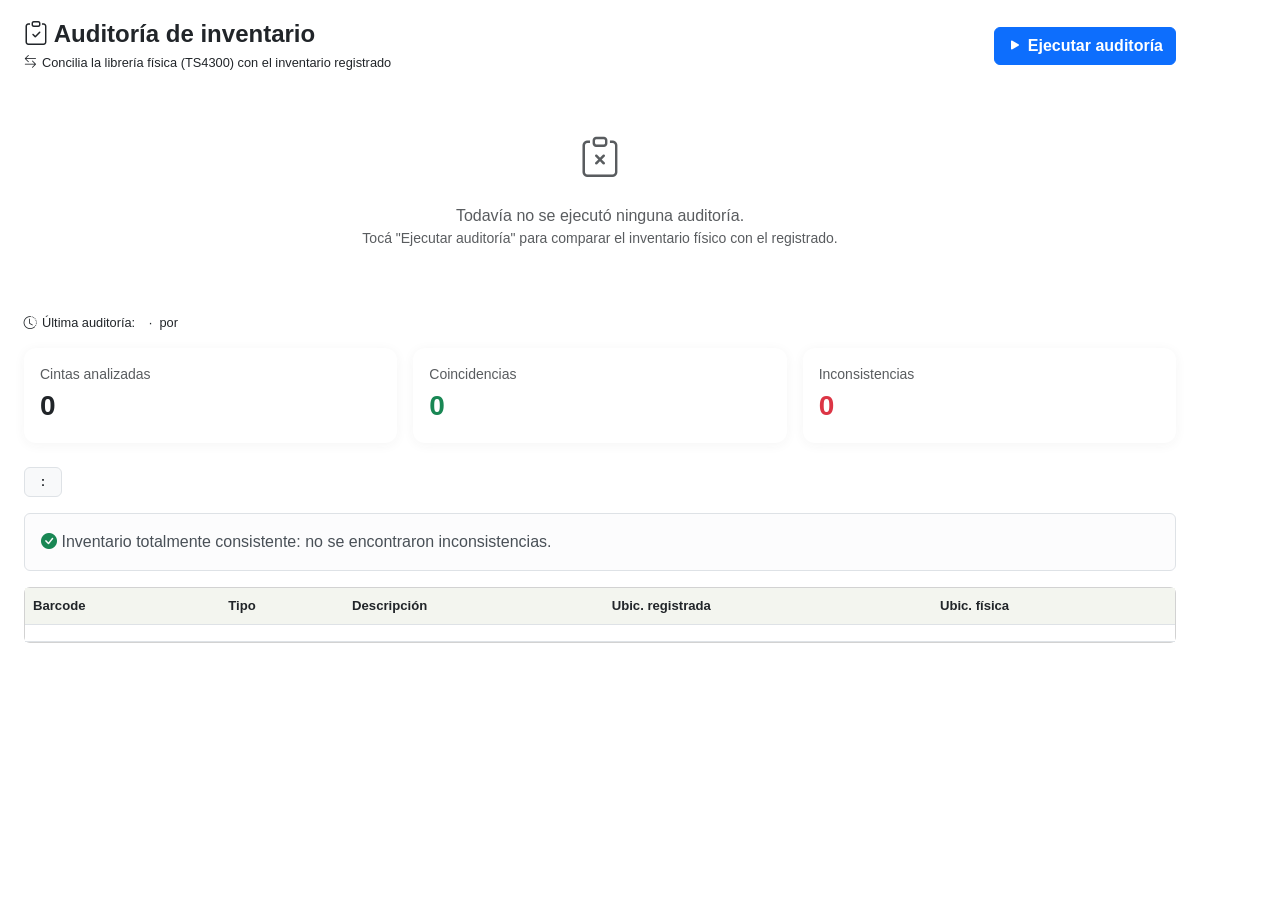
==== src/main/resources/templates/auditoria-inventario.html @ 039c69b7 "Auditoria de conciliacion de inventario fisico vs registrado" ====
<!DOCTYPE html>
<html xmlns:th="http://www.thymeleaf.org">
<head>
    <meta charset="UTF-8">
    <title>LTOTRACE · Auditoría de inventario</title>
    <link href="https://cdn.jsdelivr.net/npm/bootstrap@5.3.0/dist/css/bootstrap.min.css" rel="stylesheet">
    <link rel="stylesheet" href="https://cdn.jsdelivr.net/npm/bootstrap-icons@1.11.0/font/bootstrap-icons.css">
    <link rel="stylesheet" href="/css/lto.css">
    <style>
        body, html { height:100%; overflow:auto; font-family:'Inter','Segoe UI',sans-serif; }
        .modulo-wrapper { padding:1.25rem 1.5rem; max-width:1200px; }
        .kpi-card { background:#fff; border:1px solid var(--lto-borde); border-radius:12px; box-shadow:0 2px 12px rgba(52,55,52,.05); }
        .seguridad-nota { color:var(--lto-gris); font-size:.8rem; display:flex; align-items:center; gap:5px; }
        table thead th { background:#f3f5ef !important; color:var(--lto-oscuro) !important; text-transform:none !important; letter-spacing:0 !important; font-weight:600; font-size:.82rem; }
    </style>
</head>
<body>

<div th:replace="~{fragments/barra :: rail('conciliacion')}"></div>

<div class="app-content">
    <div class="modulo-wrapper">

        <header class="d-flex justify-content-between align-items-center flex-wrap gap-2 mb-2">
            <div>
                <h4 class="fw-bold m-0"><i class="bi bi-clipboard-check"></i> Auditoría de inventario</h4>
                <div class="seguridad-nota mt-1"><i class="bi bi-arrow-left-right"></i> Concilia la librería física (TS4300) con el inventario registrado</div>
            </div>
            <button id="btnEjecutar" class="btn btn-primary fw-bold">
                <i class="bi bi-play-fill"></i> Ejecutar auditoría
            </button>
        </header>

        <!-- Sin auditorías todavía -->
        <div th:if="${auditoria == null}" class="text-center text-muted py-5">
            <i class="bi bi-clipboard-x" style="font-size:2.5rem;"></i>
            <p class="mt-3 mb-0">Todavía no se ejecutó ninguna auditoría.</p>
            <p class="small">Tocá "Ejecutar auditoría" para comparar el inventario físico con el registrado.</p>
        </div>

        <!-- Resultado de la última auditoría -->
        <div th:if="${auditoria != null}">
            <div class="seguridad-nota mb-3">
                <i class="bi bi-clock-history"></i>
                Última auditoría: <strong th:text="${#temporals.format(auditoria.fecha, 'dd/MM/yyyy HH:mm')}"></strong>
                &nbsp;·&nbsp; por <strong th:text="${auditoria.usuario}"></strong>
            </div>

            <div class="row g-3 mb-4">
                <div class="col-6 col-md-4">
                    <div class="kpi-card p-3 h-100">
                        <div class="text-muted small">Cintas analizadas</div>
                        <div class="fs-3 fw-bold" th:text="${auditoria.totalAnalizadas}">0</div>
                    </div>
                </div>
                <div class="col-6 col-md-4">
                    <div class="kpi-card p-3 h-100">
                        <div class="text-muted small">Coincidencias</div>
                        <div class="fs-3 fw-bold text-success" th:text="${auditoria.coincidencias}">0</div>
                    </div>
                </div>
                <div class="col-6 col-md-4">
                    <div class="kpi-card p-3 h-100">
                        <div class="text-muted small">Inconsistencias</div>
                        <div class="fs-3 fw-bold text-danger" th:text="${auditoria.totalInconsistencias}">0</div>
                    </div>
                </div>
            </div>

            <!-- Desglose por tipo -->
            <div class="mb-3 d-flex flex-wrap gap-2" th:if="${conteoTipos != null and !conteoTipos.isEmpty()}">
                <span class="badge bg-light text-dark border py-2 px-3" th:each="e : ${conteoTipos}">
                    <span th:text="${e.key}"></span>: <strong th:text="${e.value}"></strong>
                </span>
            </div>

            <!-- Todo consistente -->
            <div th:if="${detalles == null or detalles.isEmpty()}" class="alert alert-light border">
                <i class="bi bi-check-circle-fill text-success"></i>
                Inventario totalmente consistente: no se encontraron inconsistencias.
            </div>

            <!-- Tabla de inconsistencias -->
            <div class="card" th:if="${detalles != null and !detalles.isEmpty()}">
                <div class="card-body p-0">
                    <div class="table-responsive">
                        <table class="table table-hover mb-0 align-middle">
                            <thead>
                            <tr>
                                <th>Barcode</th>
                                <th>Tipo</th>
                                <th>Descripción</th>
                                <th>Ubic. registrada</th>
                                <th>Ubic. física</th>
                            </tr>
                            </thead>
                            <tbody>
                            <tr th:each="d : ${detalles}">
                                <td class="fw-bold" th:text="${d.barcode}"></td>
                                <td><span class="badge" th:classappend="${d.tipoClass}" th:text="${d.tipoLabel}"></span></td>
                                <td class="small text-muted" th:text="${d.descripcion}"></td>
                                <td th:text="${d.ubicacionBd}"></td>
                                <td class="small" th:text="${d.ubicacionFisica}"></td>
                            </tr>
                            </tbody>
                        </table>
                    </div>
                </div>
            </div>
        </div>

    </div>
</div>

<script src="https://cdn.jsdelivr.net/npm/bootstrap@5.3.0/dist/js/bootstrap.bundle.min.js"></script>
<script>
    document.getElementById('btnEjecutar').addEventListener('click', function () {
        const btn = this;
        btn.disabled = true;
        btn.innerHTML = '<span class="spinner-border spinner-border-sm"></span> Ejecutando...';
        fetch('/api/auditoria-inventario/ejecutar', { method: 'POST' })
            .then(r => r.json())
            .then(d => {
                if (d.status === 'success') {
                    window.location.reload();
                } else {
                    alert(d.mensaje || 'Error al ejecutar la auditoría.');
                    btn.disabled = false;
                    btn.innerHTML = '<i class="bi bi-play-fill"></i> Ejecutar auditoría';
                }
            })
            .catch(() => {
                alert('Error de conexión al ejecutar la auditoría.');
                btn.disabled = false;
                btn.innerHTML = '<i class="bi bi-play-fill"></i> Ejecutar auditoría';
            });
    });
</script>
</body>
</html>
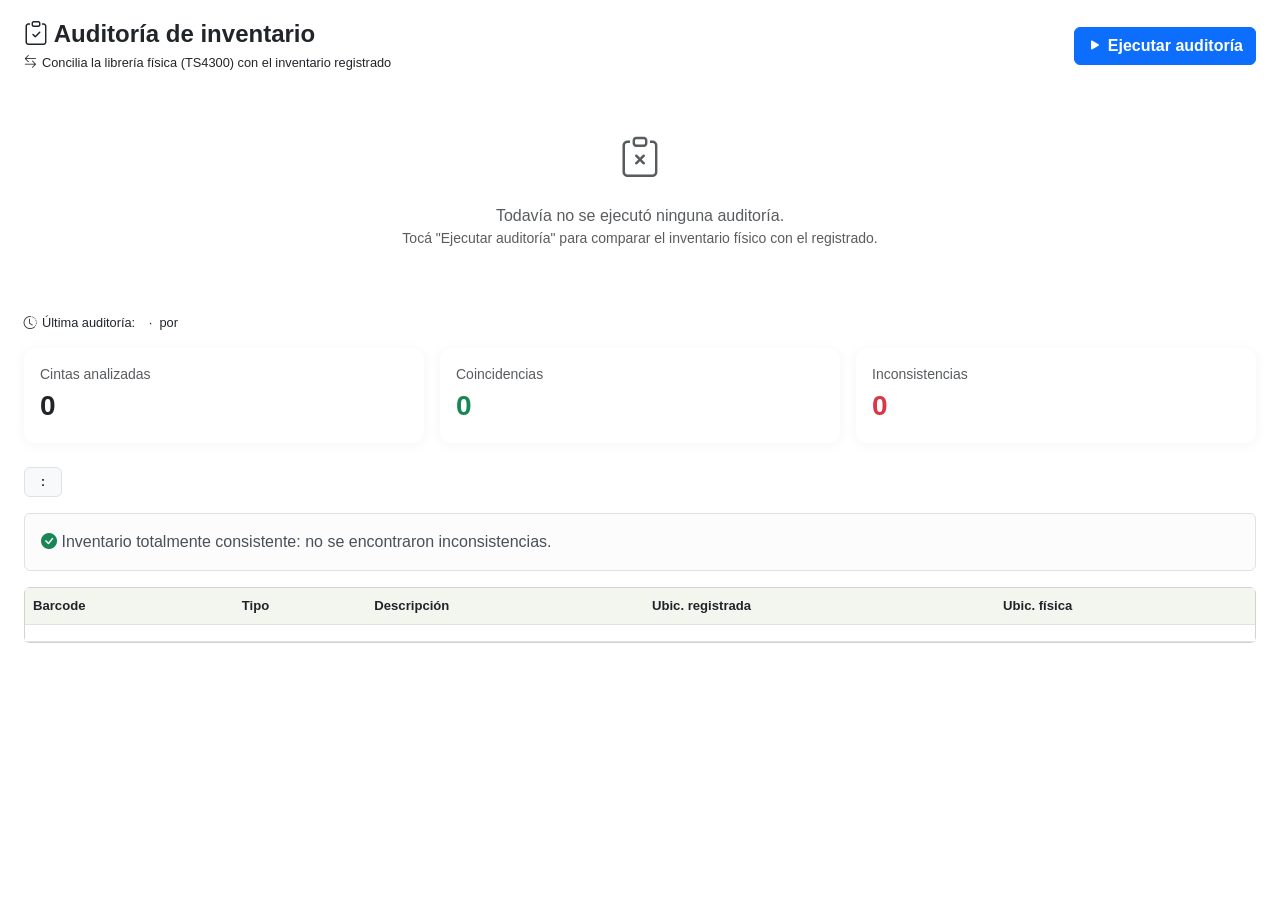
==== commit 5db4a44b: "correcciones 190926" ====
--- a/src/main/resources/templates/auditoria-inventario.html
+++ b/src/main/resources/templates/auditoria-inventario.html
@@ -8,7 +8,7 @@
     <link rel="stylesheet" href="/css/lto.css">
     <style>
         body, html { height:100%; overflow:auto; font-family:'Inter','Segoe UI',sans-serif; }
-        .modulo-wrapper { padding:1.25rem 1.5rem; max-width:1200px; }
+        .modulo-wrapper { padding:1.25rem 1.5rem; }
         .kpi-card { background:#fff; border:1px solid var(--lto-borde); border-radius:12px; box-shadow:0 2px 12px rgba(52,55,52,.05); }
         .seguridad-nota { color:var(--lto-gris); font-size:.8rem; display:flex; align-items:center; gap:5px; }
         table thead th { background:#f3f5ef !important; color:var(--lto-oscuro) !important; text-transform:none !important; letter-spacing:0 !important; font-weight:600; font-size:.82rem; }
